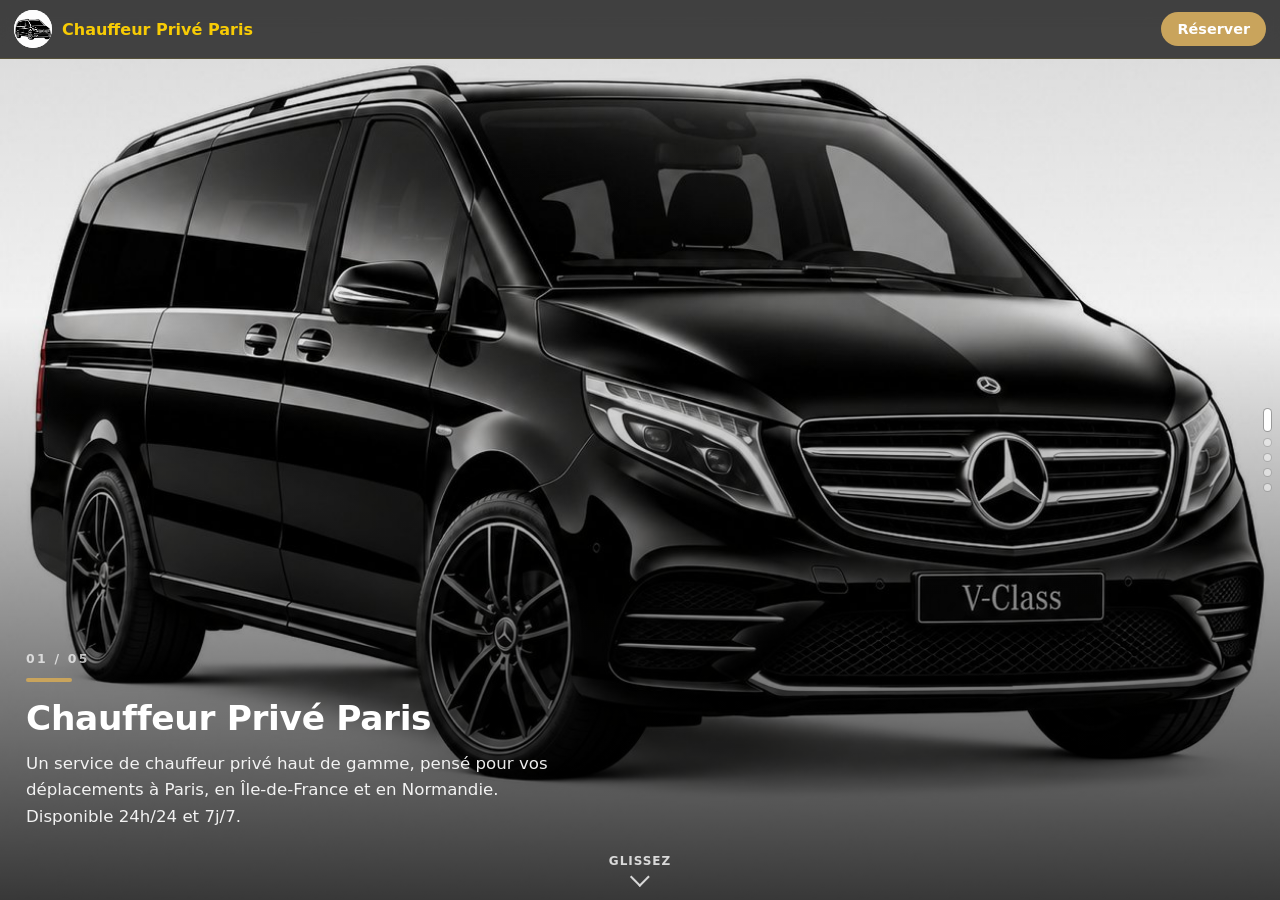
==== accueil.html @ 9da6619d "Référencement : pages HTML fixes pré-rendues (index, accueil), fiche LocalBusiness, Open Graph, site" ====
<!DOCTYPE html>
<html lang="fr">
<head>
<meta charset="utf-8">
<meta name="viewport" content="width=device-width, initial-scale=1, viewport-fit=cover">
<title>Aéroports et Disneyland – Chauffeur Privé Paris</title>
<meta name="description" content="Un service de chauffeur privé haut de gamme, pensé pour vos déplacements à Paris, en Île-de-France et en Normandie. Disponible 24h/24 et 7j/7.">
<link rel="canonical" href="https://rkroman-86.github.io/qr-ab/accueil.html">
<meta name="robots" content="index, follow">
<meta property="og:type" content="website">
<meta property="og:locale" content="fr_FR">
<meta property="og:site_name" content="Chauffeur Privé Paris">
<meta property="og:title" content="Aéroports et Disneyland – Chauffeur Privé Paris">
<meta property="og:description" content="Un service de chauffeur privé haut de gamme, pensé pour vos déplacements à Paris, en Île-de-France et en Normandie. Disponible 24h/24 et 7j/7.">
<meta property="og:url" content="https://rkroman-86.github.io/qr-ab/accueil.html">
<meta property="og:image" content="https://rkroman-86.github.io/qr-ab/images/fond-1792856144974.jpg">
<meta name="twitter:card" content="summary_large_image">
<meta name="theme-color" content="#111111">
<link rel="icon" href="images/logo-1792856123826.png">
<script type="application/ld+json">
{
  "@context": "https://schema.org",
  "@type": "LocalBusiness",
  "name": "Chauffeur Privé Paris",
  "description": "Paris - Aéroports - Disneyland - Normandie",
  "url": "https://rkroman-86.github.io/qr-ab/",
  "image": "https://rkroman-86.github.io/qr-ab/images/fond-1792856144974.jpg",
  "logo": "https://rkroman-86.github.io/qr-ab/images/logo-1792856123826.png",
  "telephone": "+33650391024",
  "email": "rkroman86@gmail.com",
  "areaServed": [
    {
      "@type": "Place",
      "name": "Paris"
    },
    {
      "@type": "Place",
      "name": "Ile de France"
    },
    {
      "@type": "Place",
      "name": "Normandie"
    }
  ]
}
</script>
<style>html,body{margin:0;height:100%}
#page{min-height:100vh;min-height:100dvh;display:flex}
#page>.qp{min-height:100vh;min-height:100dvh}
#page>.qh{height:100vh;height:100dvh}
body.mode-home{overflow:hidden}</style>
<style id="qp-css">
.qp{--fond:#f5f1ea;--fond2:#e9e0d2;--texte:#2b2620;--accent:#2b2620;--police:system-ui;--rayon:14px;
  min-height:100%;width:100%;display:flex;align-items:center;justify-content:center;
  padding:40px 18px;box-sizing:border-box;font-family:var(--police);color:var(--texte);
  background:linear-gradient(165deg,var(--fond),var(--fond2));background-size:cover;background-position:center;position:relative}
.qp *{box-sizing:border-box}
.qp-voile{position:absolute;inset:0;pointer-events:none}
.qp-contenu{position:relative;width:100%;max-width:420px;text-align:center}
.qp-carte .qp-contenu{background:color-mix(in srgb,var(--fond) 88%,transparent);padding:32px 22px 24px;border-radius:24px;
  box-shadow:0 10px 40px rgba(0,0,0,.18);backdrop-filter:blur(8px);-webkit-backdrop-filter:blur(8px)}
.qp-logo{display:block;margin:0 auto 18px;max-width:140px;max-height:140px;object-fit:contain}
.qp-logo-rond{width:110px;height:110px;max-width:none;border-radius:50%;object-fit:cover;box-shadow:0 4px 18px rgba(0,0,0,.15)}
.qp-titre{font-size:1.75rem;line-height:1.2;margin:0 0 8px;font-weight:700;letter-spacing:-.01em}
.qp-sous{margin:0 0 30px;opacity:.78;font-size:1.02rem;line-height:1.45}
.qp-btns{display:flex;flex-direction:column;gap:14px}
.qp-btn{display:flex;align-items:center;justify-content:center;gap:10px;width:100%;min-height:58px;padding:16px 20px;
  border-radius:var(--rayon);text-decoration:none;font-size:1.06rem;font-weight:600;font-family:inherit;
  transition:transform .12s ease, box-shadow .12s ease;-webkit-tap-highlight-color:transparent;border:2px solid transparent}
.qp-btn:active{transform:scale(.97)}
.qp-ombre .qp-btn{box-shadow:0 6px 16px rgba(0,0,0,.14)}
.qp-ico{font-size:1.2em;line-height:1}
.qp-rs{display:grid;grid-template-columns:repeat(3,1fr);gap:16px 10px;justify-items:center;padding:8px 0}
.qp-rs-item{display:flex;flex-direction:column;align-items:center;gap:6px;text-decoration:none;color:inherit;
  font-size:.78rem;font-weight:600;-webkit-tap-highlight-color:transparent;transition:transform .12s}
.qp-rs-item:active{transform:scale(.92)}
.qp-rs-rond{width:62px;height:62px;border-radius:50%;display:flex;align-items:center;justify-content:center}
.qp-ombre .qp-rs-rond{box-shadow:0 6px 16px rgba(0,0,0,.18)}
.qp-rs-ico{width:28px;height:28px;-webkit-mask:var(--ico) center/contain no-repeat;mask:var(--ico) center/contain no-repeat}
.qp-rs-item.vide{opacity:.4}
.qp-entete-txt{min-width:0}
/* --- Dispositions --- */
.qp-dispo-haut,.qp-dispo-bas,.qp-dispo-gauche,.qp-dispo-droite{align-items:stretch}
.qp-dispo-haut .qp-contenu,.qp-dispo-bas .qp-contenu{display:flex;flex-direction:column}
.qp-dispo-haut .qp-btns{order:-1;margin-bottom:24px}
.qp-dispo-haut .qp-entete{margin:auto 0}
.qp-dispo-bas .qp-entete{margin:auto 0 30px}
.qp-dispo-hautbas{align-items:stretch}
.qp-dispo-hautbas .qp-contenu{display:flex;flex-direction:column}
.qp-dispo-hautbas .qp-zone-a{order:-1}
.qp-dispo-hautbas .qp-entete{margin:auto 0}
.qp-dispo-hautbas .qp-rs{display:flex;flex-wrap:wrap;justify-content:center;gap:14px 22px}
.qp-dispo-hautbas .qp-zone-b{margin-top:24px}
.qp-dispo-cotes{align-items:stretch}
.qp-dispo-cotes .qp-contenu{display:grid;grid-template-columns:66px 1fr 66px;grid-template-areas:"a entete b" "a pied b";
  grid-template-rows:1fr auto;column-gap:10px;max-width:560px}
.qp-dispo-cotes .qp-zone-a{grid-area:a;align-self:center}
.qp-dispo-cotes .qp-zone-b{grid-area:b;align-self:center}
.qp-dispo-cotes .qp-entete{grid-area:entete;align-self:center}
.qp-lien-home{position:absolute;top:calc(14px + env(safe-area-inset-top));left:50%;transform:translateX(-50%);z-index:4;
  padding:9px 18px;border-radius:999px;background:rgba(0,0,0,.38);color:#fff;font-weight:600;font-size:.88rem;text-decoration:none;
  white-space:nowrap;backdrop-filter:blur(10px);-webkit-backdrop-filter:blur(10px);box-shadow:0 4px 14px rgba(0,0,0,.18)}
.qp-avec-home{padding-top:76px}
/* ---------- Page Home : pancartes plein écran ---------- */
.qh{position:relative;width:100%;height:100%;overflow:hidden;font-family:var(--police);color:var(--texte);background:var(--fond)}
.qh *{box-sizing:border-box}
.qh-barre{position:absolute;top:0;left:0;right:0;z-index:5;display:flex;align-items:center;gap:10px;
  padding:10px 14px;padding-top:calc(10px + env(safe-area-inset-top));
  background:color-mix(in srgb,var(--fond) 76%,transparent);backdrop-filter:blur(14px);-webkit-backdrop-filter:blur(14px);
  border-bottom:1px solid color-mix(in srgb,var(--texte) 12%,transparent)}
.qh-logo{width:38px;height:38px;object-fit:contain;flex-shrink:0}
.qh-logo.rond{border-radius:50%;object-fit:cover;background:#fff}
.qh-nom{flex:1;min-width:0;font-weight:700;font-size:1rem;white-space:nowrap;overflow:hidden;text-overflow:ellipsis}
.qh-contact{flex-shrink:0;padding:9px 16px;border-radius:999px;font-weight:700;font-size:.9rem;text-decoration:none}
.qh-defile{height:100%;overflow-y:auto;scroll-snap-type:y mandatory;overscroll-behavior-y:contain;scrollbar-width:none;outline:none}
.qh-defile::-webkit-scrollbar{display:none}
.qh-panneau{position:relative;height:100%;min-height:100%;scroll-snap-align:start;scroll-snap-stop:always;overflow:hidden;
  display:flex;flex-direction:column;justify-content:flex-end;padding:88px 30px 70px 26px}
.qh-p-photo{color:#fff;background:#111 center/cover no-repeat}
.qh-p-photo::before{content:"";position:absolute;inset:0;background:linear-gradient(180deg,rgba(0,0,0,.15) 0%,rgba(0,0,0,.05) 35%,rgba(0,0,0,.78) 100%)}
.qh-p-texte{justify-content:center;background:linear-gradient(165deg,var(--fond),var(--fond2))}
.qh-p-image{padding:0;justify-content:flex-start;background:var(--fond)}
.qh-p-image .qh-img{height:46%;flex-shrink:0;background:#111 center/cover no-repeat;margin-top:58px}
.qh-p-image .qh-corps{padding:28px 30px 60px 26px;flex:1;display:flex;flex-direction:column;justify-content:center}
.qh-corps{position:relative;z-index:1;max-width:620px}
.qh-num{font-size:.78rem;letter-spacing:.18em;font-weight:700;opacity:.7;margin-bottom:12px}
.qh-trait{width:46px;height:4px;border-radius:2px;background:var(--accent);margin-bottom:18px}
.qh-titre{font-size:2.15rem;line-height:1.08;margin:0 0 14px;font-weight:800;letter-spacing:-.01em}
.qh-p-texte .qh-titre{font-size:2.5rem}
.qh-texte{font-size:1.04rem;line-height:1.58;margin:0;opacity:.92;white-space:pre-line}
.qh-points{position:absolute;right:9px;top:50%;transform:translateY(-50%);z-index:5;display:flex;flex-direction:column;align-items:center;gap:8px}
.qh-point{width:7px;height:7px;border-radius:4px;border:0;padding:0;cursor:pointer;background:#fff;opacity:.5;
  box-shadow:0 0 0 1px rgba(0,0,0,.25);transition:height .25s,opacity .25s}
.qh-point.actif{height:22px;opacity:1}
.qh-indice{position:absolute;left:50%;bottom:calc(16px + env(safe-area-inset-bottom));transform:translateX(-50%);z-index:2;
  display:flex;flex-direction:column;align-items:center;font-size:.75rem;font-weight:600;letter-spacing:.08em;opacity:.8;animation:qh-rebond 1.8s ease-in-out infinite}
.qh-indice::after{content:"";width:12px;height:12px;border-right:2px solid currentColor;border-bottom:2px solid currentColor;transform:rotate(45deg);margin-top:2px}
@keyframes qh-rebond{0%,100%{transform:translate(-50%,0)}50%{transform:translate(-50%,6px)}}
@media (prefers-reduced-motion:reduce){.qh-indice{animation:none}}
.qp-dispo-cotes .qp-pied{grid-area:pied}
.qp-dispo-cotes .qp-rs{grid-template-columns:1fr;gap:14px}
.qp-dispo-cotes .qp-rs-rond{width:54px;height:54px}
.qp-dispo-cotes .qp-titre{font-size:1.35rem}
.qp-dispo-cotes .qp-logo-rond{width:90px;height:90px}
.qp-dispo-bas .qp-pied{margin-top:18px}
.qp-dispo-gauche .qp-contenu,.qp-dispo-droite .qp-contenu{display:grid;grid-template-columns:78px 1fr;
  grid-template-areas:"zone entete" "zone pied";grid-template-rows:1fr auto;column-gap:14px;max-width:560px}
.qp-dispo-droite .qp-contenu{grid-template-columns:1fr 78px;grid-template-areas:"entete zone" "pied zone"}
.qp-dispo-gauche .qp-btns,.qp-dispo-droite .qp-btns{grid-area:zone;align-self:center}
.qp-dispo-gauche .qp-entete,.qp-dispo-droite .qp-entete{grid-area:entete;align-self:center}
.qp-dispo-gauche .qp-pied,.qp-dispo-droite .qp-pied{grid-area:pied}
.qp-dispo-gauche .qp-rs,.qp-dispo-droite .qp-rs{grid-template-columns:1fr;gap:14px}
.qp-dispo-gauche .qp-rs-rond,.qp-dispo-droite .qp-rs-rond{width:56px;height:56px}
.qp-dispo-gauche .qp-titre,.qp-dispo-droite .qp-titre{font-size:1.5rem}
.qp-dispo-carte .qp-contenu{text-align:left}
.qp-dispo-carte .qp-entete{display:flex;align-items:center;gap:16px;margin-bottom:26px}
.qp-dispo-carte .qp-logo{margin:0;max-width:86px;max-height:86px;flex-shrink:0}
.qp-dispo-carte .qp-logo-rond{width:86px;height:86px}
.qp-dispo-carte .qp-titre{font-size:1.4rem;margin-bottom:4px}
.qp-dispo-carte .qp-sous{margin:0;font-size:.95rem}
.qp-dispo-carte .qp-rs{grid-template-columns:repeat(4,1fr)}
.qp-dispo-carte .qp-rs-rond{width:56px;height:56px}
.qp-dispo-affiche{align-items:flex-end}
.qp-dispo-affiche .qp-contenu{text-align:left;padding-bottom:12px}
.qp-dispo-affiche .qp-logo{margin:0 0 16px;max-width:90px;max-height:90px}
.qp-dispo-affiche .qp-logo-rond{width:80px;height:80px}
.qp-dispo-affiche .qp-titre{font-size:2.4rem;line-height:1.05;margin-bottom:10px}
.qp-dispo-affiche .qp-rs{grid-template-columns:repeat(4,56px);justify-content:start;gap:14px}
.qp-dispo-affiche .qp-rs-rond{width:56px;height:56px}
.qp-pied{margin-top:28px;font-size:.85rem;opacity:.65;line-height:1.5;white-space:pre-line}
.qp-vide{opacity:.55;font-size:.95rem;padding:20px 0}
</style>
</head>
<body class="mode-home" style="background:#111111">
<div id="page"><div class="qh" style="--fond: #111111; --fond2: #111111; --texte: #f7cb05; --accent: #c9a45c; --police: system-ui, -apple-system, &quot;Segoe UI&quot;, Roboto, Helvetica, Arial, sans-serif;"><div class="qh-defile" tabindex="0"><section class="qh-panneau qh-p-photo" style="background-image: url(&quot;images/fond-1792856144974.jpg&quot;);"><div class="qh-corps"><div class="qh-num">01 / 05</div><div class="qh-trait"></div><h2 class="qh-titre">Chauffeur Privé Paris</h2><p class="qh-texte">Un service de chauffeur privé haut de gamme, pensé pour vos déplacements à Paris, en Île-de-France et en Normandie.
Disponible 24h/24 et 7j/7.</p></div><div class="qh-indice">GLISSEZ</div></section><section class="qh-panneau qh-p-texte"><div class="qh-corps"><div class="qh-num">02 / 05</div><div class="qh-trait"></div><h2 class="qh-titre">Aéroports et Disneyland</h2><p class="qh-texte">Départs, arrivées, correspondances : nous vous conduisons vers les aéroports et Disneyland en toute sérénité. Ponctualité et sérénité guident chaque trajet.</p></div></section><section class="qh-panneau qh-p-texte"><div class="qh-corps"><div class="qh-num">03 / 05</div><div class="qh-trait"></div><h2 class="qh-titre">Mercedes V-Class de luxe</h2><p class="qh-texte">Voyagez à bord d’une Mercedes V-Class, spacieuse et confortable. Le véhicule accueille jusqu’à 7 passagers, idéal pour les familles et les groupes.</p></div></section><section class="qh-panneau qh-p-texte"><div class="qh-corps"><div class="qh-num">04 / 05</div><div class="qh-trait"></div><h2 class="qh-titre">Événements et longs trajets</h2><p class="qh-texte">Mariage, soirée, déplacement professionnel : nous assurons l’événementiel avec élégance. Nous réalisons aussi des trajets longue distance et d’accompagnement, jusqu’en Normandie.</p></div></section><section class="qh-panneau qh-p-texte"><div class="qh-corps"><div class="qh-num">05 / 05</div><div class="qh-trait"></div><h2 class="qh-titre">Réservez votre chauffeur</h2><p class="qh-texte">Écrivez-nous sur WhatsApp, par SMS ou par e-mail pour organiser votre trajet. Indiquez-nous votre destination et le nombre de passagers.</p></div></section></div><div class="qh-barre"><img class="qh-logo rond" src="images/logo-1792856123826.png" alt=""><div class="qh-nom">Chauffeur Privé Paris</div><a class="qh-contact" href="./#contact" style="background: rgb(201, 164, 92); color: rgb(255, 255, 255);">Réserver</a></div><div class="qh-points"><button type="button" class="qh-point actif" aria-label="Article 1"></button><button type="button" class="qh-point" aria-label="Article 2"></button><button type="button" class="qh-point" aria-label="Article 3"></button><button type="button" class="qh-point" aria-label="Article 4"></button><button type="button" class="qh-point" aria-label="Article 5"></button></div></div></div>
<script src="commun.js"></script>
<script>window.QP_VUE="home";
(function(){
  var vueFixe = window.QP_VUE || '';
  var cfg = null;
  function afficher() {
    var racine = document.getElementById('page');
    var ancre = location.hash;
    var c = normaliser(fusion(CONFIG_DEFAUT, cfg));
    var avecHome = homeVisible(c);
    if (vueFixe === 'home' && !avecHome) { location.replace('./'); return; }
    var montrerHome = avecHome && (vueFixe === 'home' || ancre === '#accueil' || (ancre !== '#contact' && c.home.arrivee === 'home'));
    document.body.classList.toggle('mode-home', montrerHome);
    if (montrerHome) rendreHome(cfg, racine, { hrefContact: vueFixe === 'home' ? './#contact' : '#contact' });
    else rendrePage(cfg, racine, { lienHome: avecHome, hrefHome: c.home.arrivee === 'home' ? '#accueil' : 'accueil.html' });
    document.body.style.background = c.design.fond;
  }
  fetch('config.json?t=' + Date.now(), { cache: 'no-store' })
    .then(function (r) { return r.json(); })
    .then(function (c) { cfg = c; afficher(); window.addEventListener('hashchange', afficher); })
    .catch(function () {});
})();</script>
</body>
</html>
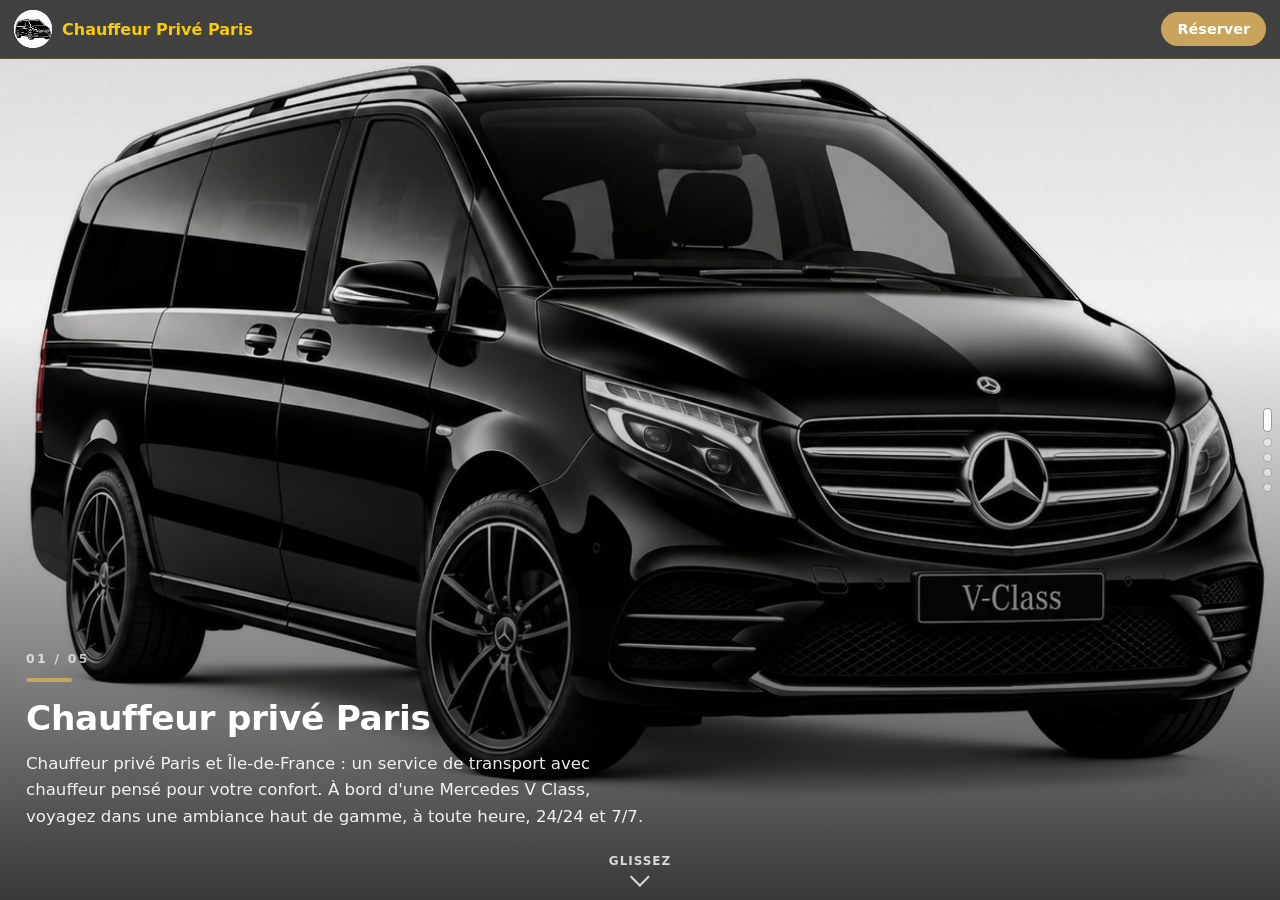
==== commit 32f9de3b: "Référencement : accueil.html" ====
--- a/accueil.html
+++ b/accueil.html
@@ -3,17 +3,17 @@
 <head>
 <meta charset="utf-8">
 <meta name="viewport" content="width=device-width, initial-scale=1, viewport-fit=cover">
-<title>Aéroports et Disneyland – Chauffeur Privé Paris</title>
-<meta name="description" content="Un service de chauffeur privé haut de gamme, pensé pour vos déplacements à Paris, en Île-de-France et en Normandie. Disponible 24h/24 et 7j/7.">
-<link rel="canonical" href="https://rkroman-86.github.io/qr-ab/accueil.html">
+<title>Transfert aéroport Paris – Chauffeur Privé Paris</title>
+<meta name="description" content="Chauffeur privé Paris et Île-de-France : un service de transport avec chauffeur pensé pour votre confort. À bord d'une Mercedes V Class, voyagez dans une…">
+<link rel="canonical" href="https://rkroman-86.github.io/qr-ab/admin/accueil.html">
 <meta name="robots" content="index, follow">
 <meta property="og:type" content="website">
 <meta property="og:locale" content="fr_FR">
 <meta property="og:site_name" content="Chauffeur Privé Paris">
-<meta property="og:title" content="Aéroports et Disneyland – Chauffeur Privé Paris">
-<meta property="og:description" content="Un service de chauffeur privé haut de gamme, pensé pour vos déplacements à Paris, en Île-de-France et en Normandie. Disponible 24h/24 et 7j/7.">
-<meta property="og:url" content="https://rkroman-86.github.io/qr-ab/accueil.html">
-<meta property="og:image" content="https://rkroman-86.github.io/qr-ab/images/fond-1792856144974.jpg">
+<meta property="og:title" content="Transfert aéroport Paris – Chauffeur Privé Paris">
+<meta property="og:description" content="Chauffeur privé Paris et Île-de-France : un service de transport avec chauffeur pensé pour votre confort. À bord d'une Mercedes V Class, voyagez dans une…">
+<meta property="og:url" content="https://rkroman-86.github.io/qr-ab/admin/accueil.html">
+<meta property="og:image" content="https://rkroman-86.github.io/qr-ab/admin/images/fond-1792856144974.jpg">
 <meta name="twitter:card" content="summary_large_image">
 <meta name="theme-color" content="#111111">
 <link rel="icon" href="images/logo-1792856123826.png">
@@ -22,10 +22,10 @@
   "@context": "https://schema.org",
   "@type": "LocalBusiness",
   "name": "Chauffeur Privé Paris",
-  "description": "Paris - Aéroports - Disneyland - Normandie",
-  "url": "https://rkroman-86.github.io/qr-ab/",
-  "image": "https://rkroman-86.github.io/qr-ab/images/fond-1792856144974.jpg",
-  "logo": "https://rkroman-86.github.io/qr-ab/images/logo-1792856123826.png",
+  "description": "Chauffeur privé Paris en Mercedes V Class : transfert aéroport, Disneyland, Normandie. Disponible 24/24, 7/7. Contactez-nous par WhatsApp, SMS ou e-mail.",
+  "url": "https://rkroman-86.github.io/qr-ab/admin/",
+  "image": "https://rkroman-86.github.io/qr-ab/admin/images/fond-1792856144974.jpg",
+  "logo": "https://rkroman-86.github.io/qr-ab/admin/images/logo-1792856123826.png",
   "telephone": "+33650391024",
   "email": "rkroman86@gmail.com",
   "areaServed": [
@@ -172,8 +172,7 @@
 </style>
 </head>
 <body class="mode-home" style="background:#111111">
-<div id="page"><div class="qh" style="--fond: #111111; --fond2: #111111; --texte: #f7cb05; --accent: #c9a45c; --police: system-ui, -apple-system, &quot;Segoe UI&quot;, Roboto, Helvetica, Arial, sans-serif;"><div class="qh-defile" tabindex="0"><section class="qh-panneau qh-p-photo" style="background-image: url(&quot;images/fond-1792856144974.jpg&quot;);"><div class="qh-corps"><div class="qh-num">01 / 05</div><div class="qh-trait"></div><h2 class="qh-titre">Chauffeur Privé Paris</h2><p class="qh-texte">Un service de chauffeur privé haut de gamme, pensé pour vos déplacements à Paris, en Île-de-France et en Normandie.
-Disponible 24h/24 et 7j/7.</p></div><div class="qh-indice">GLISSEZ</div></section><section class="qh-panneau qh-p-texte"><div class="qh-corps"><div class="qh-num">02 / 05</div><div class="qh-trait"></div><h2 class="qh-titre">Aéroports et Disneyland</h2><p class="qh-texte">Départs, arrivées, correspondances : nous vous conduisons vers les aéroports et Disneyland en toute sérénité. Ponctualité et sérénité guident chaque trajet.</p></div></section><section class="qh-panneau qh-p-texte"><div class="qh-corps"><div class="qh-num">03 / 05</div><div class="qh-trait"></div><h2 class="qh-titre">Mercedes V-Class de luxe</h2><p class="qh-texte">Voyagez à bord d’une Mercedes V-Class, spacieuse et confortable. Le véhicule accueille jusqu’à 7 passagers, idéal pour les familles et les groupes.</p></div></section><section class="qh-panneau qh-p-texte"><div class="qh-corps"><div class="qh-num">04 / 05</div><div class="qh-trait"></div><h2 class="qh-titre">Événements et longs trajets</h2><p class="qh-texte">Mariage, soirée, déplacement professionnel : nous assurons l’événementiel avec élégance. Nous réalisons aussi des trajets longue distance et d’accompagnement, jusqu’en Normandie.</p></div></section><section class="qh-panneau qh-p-texte"><div class="qh-corps"><div class="qh-num">05 / 05</div><div class="qh-trait"></div><h2 class="qh-titre">Réservez votre chauffeur</h2><p class="qh-texte">Écrivez-nous sur WhatsApp, par SMS ou par e-mail pour organiser votre trajet. Indiquez-nous votre destination et le nombre de passagers.</p></div></section></div><div class="qh-barre"><img class="qh-logo rond" src="images/logo-1792856123826.png" alt=""><div class="qh-nom">Chauffeur Privé Paris</div><a class="qh-contact" href="./#contact" style="background: rgb(201, 164, 92); color: rgb(255, 255, 255);">Réserver</a></div><div class="qh-points"><button type="button" class="qh-point actif" aria-label="Article 1"></button><button type="button" class="qh-point" aria-label="Article 2"></button><button type="button" class="qh-point" aria-label="Article 3"></button><button type="button" class="qh-point" aria-label="Article 4"></button><button type="button" class="qh-point" aria-label="Article 5"></button></div></div></div>
+<div id="page"><div class="qh" style="--fond: #111111; --fond2: #111111; --texte: #f7cb05; --accent: #c9a45c; --police: system-ui, -apple-system, &quot;Segoe UI&quot;, Roboto, Helvetica, Arial, sans-serif;"><div class="qh-defile" tabindex="0"><section class="qh-panneau qh-p-photo" style="background-image: url(&quot;images/fond-1792856144974.jpg&quot;);"><div class="qh-corps"><div class="qh-num">01 / 05</div><div class="qh-trait"></div><h2 class="qh-titre">Chauffeur privé Paris</h2><p class="qh-texte">Chauffeur privé Paris et Île-de-France : un service de transport avec chauffeur pensé pour votre confort. À bord d'une Mercedes V Class, voyagez dans une ambiance haut de gamme, à toute heure, 24/24 et 7/7.</p></div><div class="qh-indice">GLISSEZ</div></section><section class="qh-panneau qh-p-texte"><div class="qh-corps"><div class="qh-num">02 / 05</div><div class="qh-trait"></div><h2 class="qh-titre">Transfert aéroport Paris</h2><p class="qh-texte">Pour votre transfert aéroport Paris, votre chauffeur vous accompagne au départ comme à l'arrivée. Un trajet serein et ponctuel, de jour comme de nuit, avec un véhicule tout confort.</p></div></section><section class="qh-panneau qh-p-texte"><div class="qh-corps"><div class="qh-num">03 / 05</div><div class="qh-trait"></div><h2 class="qh-titre">Chauffeur Disneyland Paris</h2><p class="qh-texte">Une journée en famille ou entre amis ? Votre chauffeur Disneyland Paris vous conduit jusqu'au parc et vous ramène à bon port. Le véhicule peut accueillir jusqu'à 7 passagers.</p></div></section><section class="qh-panneau qh-p-texte"><div class="qh-corps"><div class="qh-num">04 / 05</div><div class="qh-trait"></div><h2 class="qh-titre">Chauffeur longue distance Normandie</h2><p class="qh-texte">Pour un trajet longue distance Normandie, un déplacement d'accompagnement ou un événement, voyagez l'esprit libre. Installez-vous dans un véhicule de luxe et profitez de la route en toute tranquillité.</p></div></section><section class="qh-panneau qh-p-texte"><div class="qh-corps"><div class="qh-num">05 / 05</div><div class="qh-trait"></div><h2 class="qh-titre">Contactez votre chauffeur</h2><p class="qh-texte">Pour réserver votre chauffeur privé Paris, écrivez-nous par WhatsApp, SMS ou e-mail. Précisez votre trajet et le nombre de passagers : nous revenons vers vous rapidement, 24/24 et 7/7.</p></div></section></div><div class="qh-barre"><img class="qh-logo rond" src="images/logo-1792856123826.png" alt=""><div class="qh-nom">Chauffeur Privé Paris</div><a class="qh-contact" href="./#contact" style="background: rgb(201, 164, 92); color: rgb(255, 255, 255);">Réserver</a></div><div class="qh-points"><button type="button" class="qh-point actif" aria-label="Article 1"></button><button type="button" class="qh-point" aria-label="Article 2"></button><button type="button" class="qh-point" aria-label="Article 3"></button><button type="button" class="qh-point" aria-label="Article 4"></button><button type="button" class="qh-point" aria-label="Article 5"></button></div></div></div>
 <script src="commun.js"></script>
 <script>window.QP_VUE="home";
 (function(){
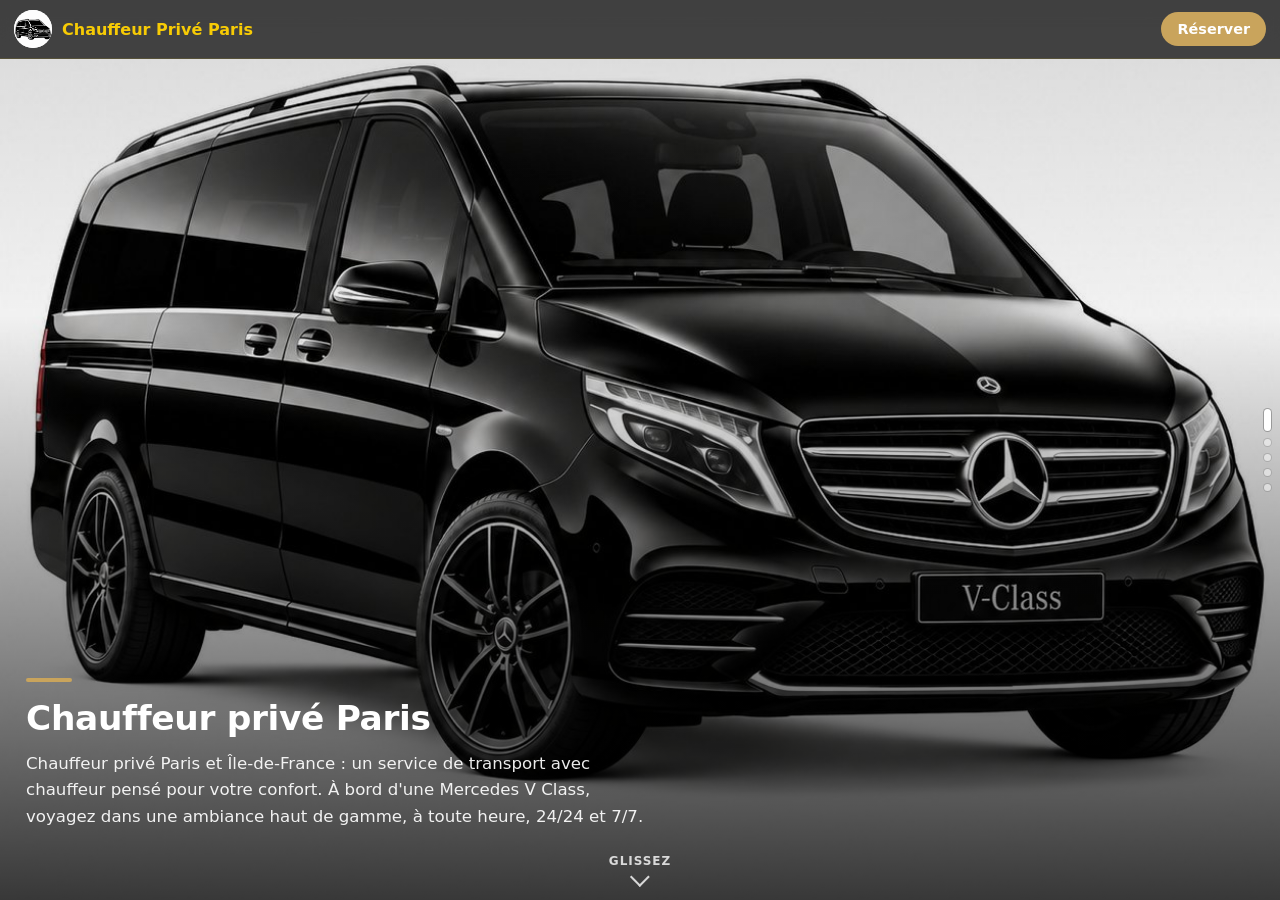
==== commit 9b8458c3: "Home : suppression du compteur de pancartes Co-Authored-By: Claude Opus 5.5 <noreply@anthropic.com> " ====
--- a/accueil.html
+++ b/accueil.html
@@ -5,15 +5,15 @@
 <meta name="viewport" content="width=device-width, initial-scale=1, viewport-fit=cover">
 <title>Transfert aéroport Paris – Chauffeur Privé Paris</title>
 <meta name="description" content="Chauffeur privé Paris et Île-de-France : un service de transport avec chauffeur pensé pour votre confort. À bord d'une Mercedes V Class, voyagez dans une…">
-<link rel="canonical" href="https://rkroman-86.github.io/qr-ab/admin/accueil.html">
+<link rel="canonical" href="https://rkroman-86.github.io/qr-ab/accueil.html">
 <meta name="robots" content="index, follow">
 <meta property="og:type" content="website">
 <meta property="og:locale" content="fr_FR">
 <meta property="og:site_name" content="Chauffeur Privé Paris">
 <meta property="og:title" content="Transfert aéroport Paris – Chauffeur Privé Paris">
 <meta property="og:description" content="Chauffeur privé Paris et Île-de-France : un service de transport avec chauffeur pensé pour votre confort. À bord d'une Mercedes V Class, voyagez dans une…">
-<meta property="og:url" content="https://rkroman-86.github.io/qr-ab/admin/accueil.html">
-<meta property="og:image" content="https://rkroman-86.github.io/qr-ab/admin/images/fond-1792856144974.jpg">
+<meta property="og:url" content="https://rkroman-86.github.io/qr-ab/accueil.html">
+<meta property="og:image" content="https://rkroman-86.github.io/qr-ab/images/fond-1792856144974.jpg">
 <meta name="twitter:card" content="summary_large_image">
 <meta name="theme-color" content="#111111">
 <link rel="icon" href="images/logo-1792856123826.png">
@@ -23,9 +23,9 @@
   "@type": "LocalBusiness",
   "name": "Chauffeur Privé Paris",
   "description": "Chauffeur privé Paris en Mercedes V Class : transfert aéroport, Disneyland, Normandie. Disponible 24/24, 7/7. Contactez-nous par WhatsApp, SMS ou e-mail.",
-  "url": "https://rkroman-86.github.io/qr-ab/admin/",
-  "image": "https://rkroman-86.github.io/qr-ab/admin/images/fond-1792856144974.jpg",
-  "logo": "https://rkroman-86.github.io/qr-ab/admin/images/logo-1792856123826.png",
+  "url": "https://rkroman-86.github.io/qr-ab/",
+  "image": "https://rkroman-86.github.io/qr-ab/images/fond-1792856144974.jpg",
+  "logo": "https://rkroman-86.github.io/qr-ab/images/logo-1792856123826.png",
   "telephone": "+33650391024",
   "email": "rkroman86@gmail.com",
   "areaServed": [
@@ -172,7 +172,7 @@
 </style>
 </head>
 <body class="mode-home" style="background:#111111">
-<div id="page"><div class="qh" style="--fond: #111111; --fond2: #111111; --texte: #f7cb05; --accent: #c9a45c; --police: system-ui, -apple-system, &quot;Segoe UI&quot;, Roboto, Helvetica, Arial, sans-serif;"><div class="qh-defile" tabindex="0"><section class="qh-panneau qh-p-photo" style="background-image: url(&quot;images/fond-1792856144974.jpg&quot;);"><div class="qh-corps"><div class="qh-num">01 / 05</div><div class="qh-trait"></div><h2 class="qh-titre">Chauffeur privé Paris</h2><p class="qh-texte">Chauffeur privé Paris et Île-de-France : un service de transport avec chauffeur pensé pour votre confort. À bord d'une Mercedes V Class, voyagez dans une ambiance haut de gamme, à toute heure, 24/24 et 7/7.</p></div><div class="qh-indice">GLISSEZ</div></section><section class="qh-panneau qh-p-texte"><div class="qh-corps"><div class="qh-num">02 / 05</div><div class="qh-trait"></div><h2 class="qh-titre">Transfert aéroport Paris</h2><p class="qh-texte">Pour votre transfert aéroport Paris, votre chauffeur vous accompagne au départ comme à l'arrivée. Un trajet serein et ponctuel, de jour comme de nuit, avec un véhicule tout confort.</p></div></section><section class="qh-panneau qh-p-texte"><div class="qh-corps"><div class="qh-num">03 / 05</div><div class="qh-trait"></div><h2 class="qh-titre">Chauffeur Disneyland Paris</h2><p class="qh-texte">Une journée en famille ou entre amis ? Votre chauffeur Disneyland Paris vous conduit jusqu'au parc et vous ramène à bon port. Le véhicule peut accueillir jusqu'à 7 passagers.</p></div></section><section class="qh-panneau qh-p-texte"><div class="qh-corps"><div class="qh-num">04 / 05</div><div class="qh-trait"></div><h2 class="qh-titre">Chauffeur longue distance Normandie</h2><p class="qh-texte">Pour un trajet longue distance Normandie, un déplacement d'accompagnement ou un événement, voyagez l'esprit libre. Installez-vous dans un véhicule de luxe et profitez de la route en toute tranquillité.</p></div></section><section class="qh-panneau qh-p-texte"><div class="qh-corps"><div class="qh-num">05 / 05</div><div class="qh-trait"></div><h2 class="qh-titre">Contactez votre chauffeur</h2><p class="qh-texte">Pour réserver votre chauffeur privé Paris, écrivez-nous par WhatsApp, SMS ou e-mail. Précisez votre trajet et le nombre de passagers : nous revenons vers vous rapidement, 24/24 et 7/7.</p></div></section></div><div class="qh-barre"><img class="qh-logo rond" src="images/logo-1792856123826.png" alt=""><div class="qh-nom">Chauffeur Privé Paris</div><a class="qh-contact" href="./#contact" style="background: rgb(201, 164, 92); color: rgb(255, 255, 255);">Réserver</a></div><div class="qh-points"><button type="button" class="qh-point actif" aria-label="Article 1"></button><button type="button" class="qh-point" aria-label="Article 2"></button><button type="button" class="qh-point" aria-label="Article 3"></button><button type="button" class="qh-point" aria-label="Article 4"></button><button type="button" class="qh-point" aria-label="Article 5"></button></div></div></div>
+<div id="page"><div class="qh" style="--fond: #111111; --fond2: #111111; --texte: #f7cb05; --accent: #c9a45c; --police: system-ui, -apple-system, &quot;Segoe UI&quot;, Roboto, Helvetica, Arial, sans-serif;"><div class="qh-defile" tabindex="0"><section class="qh-panneau qh-p-photo" style="background-image: url(&quot;images/fond-1792856144974.jpg&quot;);"><div class="qh-corps"><div class="qh-trait"></div><h2 class="qh-titre">Chauffeur privé Paris</h2><p class="qh-texte">Chauffeur privé Paris et Île-de-France : un service de transport avec chauffeur pensé pour votre confort. À bord d'une Mercedes V Class, voyagez dans une ambiance haut de gamme, à toute heure, 24/24 et 7/7.</p></div><div class="qh-indice">GLISSEZ</div></section><section class="qh-panneau qh-p-texte"><div class="qh-corps"><div class="qh-trait"></div><h2 class="qh-titre">Transfert aéroport Paris</h2><p class="qh-texte">Pour votre transfert aéroport Paris, votre chauffeur vous accompagne au départ comme à l'arrivée. Un trajet serein et ponctuel, de jour comme de nuit, avec un véhicule tout confort.</p></div></section><section class="qh-panneau qh-p-texte"><div class="qh-corps"><div class="qh-trait"></div><h2 class="qh-titre">Chauffeur Disneyland Paris</h2><p class="qh-texte">Une journée en famille ou entre amis ? Votre chauffeur Disneyland Paris vous conduit jusqu'au parc et vous ramène à bon port. Le véhicule peut accueillir jusqu'à 7 passagers.</p></div></section><section class="qh-panneau qh-p-texte"><div class="qh-corps"><div class="qh-trait"></div><h2 class="qh-titre">Chauffeur longue distance Normandie</h2><p class="qh-texte">Pour un trajet longue distance Normandie, un déplacement d'accompagnement ou un événement, voyagez l'esprit libre. Installez-vous dans un véhicule de luxe et profitez de la route en toute tranquillité.</p></div></section><section class="qh-panneau qh-p-texte"><div class="qh-corps"><div class="qh-trait"></div><h2 class="qh-titre">Contactez votre chauffeur</h2><p class="qh-texte">Pour réserver votre chauffeur privé Paris, écrivez-nous par WhatsApp, SMS ou e-mail. Précisez votre trajet et le nombre de passagers : nous revenons vers vous rapidement, 24/24 et 7/7.</p></div></section></div><div class="qh-barre"><img class="qh-logo rond" src="images/logo-1792856123826.png" alt=""><div class="qh-nom">Chauffeur Privé Paris</div><a class="qh-contact" href="./#contact" style="background: rgb(201, 164, 92); color: rgb(255, 255, 255);">Réserver</a></div><div class="qh-points"><button type="button" class="qh-point actif" aria-label="Article 1"></button><button type="button" class="qh-point" aria-label="Article 2"></button><button type="button" class="qh-point" aria-label="Article 3"></button><button type="button" class="qh-point" aria-label="Article 4"></button><button type="button" class="qh-point" aria-label="Article 5"></button></div></div></div>
 <script src="commun.js"></script>
 <script>window.QP_VUE="home";
 (function(){
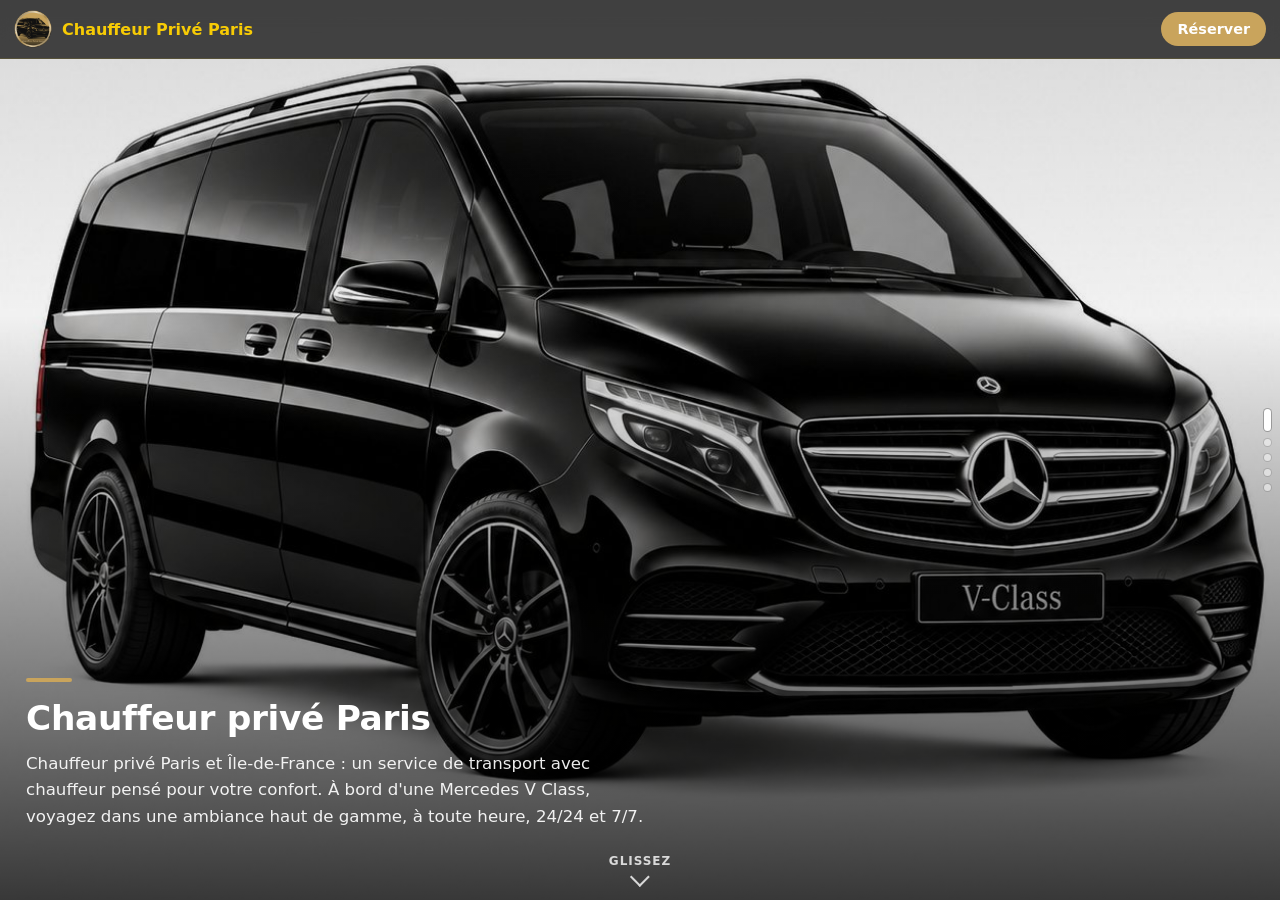
==== commit 0d336780: "Référencement : accueil.html" ====
--- a/accueil.html
+++ b/accueil.html
@@ -5,27 +5,27 @@
 <meta name="viewport" content="width=device-width, initial-scale=1, viewport-fit=cover">
 <title>Transfert aéroport Paris – Chauffeur Privé Paris</title>
 <meta name="description" content="Chauffeur privé Paris et Île-de-France : un service de transport avec chauffeur pensé pour votre confort. À bord d'une Mercedes V Class, voyagez dans une…">
-<link rel="canonical" href="https://rkroman-86.github.io/qr-ab/accueil.html">
+<link rel="canonical" href="https://rkroman-86.github.io/qr-ab/admin/accueil.html">
 <meta name="robots" content="index, follow">
 <meta property="og:type" content="website">
 <meta property="og:locale" content="fr_FR">
 <meta property="og:site_name" content="Chauffeur Privé Paris">
 <meta property="og:title" content="Transfert aéroport Paris – Chauffeur Privé Paris">
 <meta property="og:description" content="Chauffeur privé Paris et Île-de-France : un service de transport avec chauffeur pensé pour votre confort. À bord d'une Mercedes V Class, voyagez dans une…">
-<meta property="og:url" content="https://rkroman-86.github.io/qr-ab/accueil.html">
-<meta property="og:image" content="https://rkroman-86.github.io/qr-ab/images/fond-1792856144974.jpg">
+<meta property="og:url" content="https://rkroman-86.github.io/qr-ab/admin/accueil.html">
+<meta property="og:image" content="https://rkroman-86.github.io/qr-ab/admin/images/fond-1792856144974.jpg">
 <meta name="twitter:card" content="summary_large_image">
 <meta name="theme-color" content="#111111">
-<link rel="icon" href="images/logo-1792856123826.png">
+<link rel="icon" href="images/logo-1792964951491.png">
 <script type="application/ld+json">
 {
   "@context": "https://schema.org",
   "@type": "LocalBusiness",
   "name": "Chauffeur Privé Paris",
   "description": "Chauffeur privé Paris en Mercedes V Class : transfert aéroport, Disneyland, Normandie. Disponible 24/24, 7/7. Contactez-nous par WhatsApp, SMS ou e-mail.",
-  "url": "https://rkroman-86.github.io/qr-ab/",
-  "image": "https://rkroman-86.github.io/qr-ab/images/fond-1792856144974.jpg",
-  "logo": "https://rkroman-86.github.io/qr-ab/images/logo-1792856123826.png",
+  "url": "https://rkroman-86.github.io/qr-ab/admin/",
+  "image": "https://rkroman-86.github.io/qr-ab/admin/images/fond-1792856144974.jpg",
+  "logo": "https://rkroman-86.github.io/qr-ab/admin/images/logo-1792964951491.png",
   "telephone": "+33650391024",
   "email": "rkroman86@gmail.com",
   "areaServed": [
@@ -172,7 +172,7 @@
 </style>
 </head>
 <body class="mode-home" style="background:#111111">
-<div id="page"><div class="qh" style="--fond: #111111; --fond2: #111111; --texte: #f7cb05; --accent: #c9a45c; --police: system-ui, -apple-system, &quot;Segoe UI&quot;, Roboto, Helvetica, Arial, sans-serif;"><div class="qh-defile" tabindex="0"><section class="qh-panneau qh-p-photo" style="background-image: url(&quot;images/fond-1792856144974.jpg&quot;);"><div class="qh-corps"><div class="qh-trait"></div><h2 class="qh-titre">Chauffeur privé Paris</h2><p class="qh-texte">Chauffeur privé Paris et Île-de-France : un service de transport avec chauffeur pensé pour votre confort. À bord d'une Mercedes V Class, voyagez dans une ambiance haut de gamme, à toute heure, 24/24 et 7/7.</p></div><div class="qh-indice">GLISSEZ</div></section><section class="qh-panneau qh-p-texte"><div class="qh-corps"><div class="qh-trait"></div><h2 class="qh-titre">Transfert aéroport Paris</h2><p class="qh-texte">Pour votre transfert aéroport Paris, votre chauffeur vous accompagne au départ comme à l'arrivée. Un trajet serein et ponctuel, de jour comme de nuit, avec un véhicule tout confort.</p></div></section><section class="qh-panneau qh-p-texte"><div class="qh-corps"><div class="qh-trait"></div><h2 class="qh-titre">Chauffeur Disneyland Paris</h2><p class="qh-texte">Une journée en famille ou entre amis ? Votre chauffeur Disneyland Paris vous conduit jusqu'au parc et vous ramène à bon port. Le véhicule peut accueillir jusqu'à 7 passagers.</p></div></section><section class="qh-panneau qh-p-texte"><div class="qh-corps"><div class="qh-trait"></div><h2 class="qh-titre">Chauffeur longue distance Normandie</h2><p class="qh-texte">Pour un trajet longue distance Normandie, un déplacement d'accompagnement ou un événement, voyagez l'esprit libre. Installez-vous dans un véhicule de luxe et profitez de la route en toute tranquillité.</p></div></section><section class="qh-panneau qh-p-texte"><div class="qh-corps"><div class="qh-trait"></div><h2 class="qh-titre">Contactez votre chauffeur</h2><p class="qh-texte">Pour réserver votre chauffeur privé Paris, écrivez-nous par WhatsApp, SMS ou e-mail. Précisez votre trajet et le nombre de passagers : nous revenons vers vous rapidement, 24/24 et 7/7.</p></div></section></div><div class="qh-barre"><img class="qh-logo rond" src="images/logo-1792856123826.png" alt=""><div class="qh-nom">Chauffeur Privé Paris</div><a class="qh-contact" href="./#contact" style="background: rgb(201, 164, 92); color: rgb(255, 255, 255);">Réserver</a></div><div class="qh-points"><button type="button" class="qh-point actif" aria-label="Article 1"></button><button type="button" class="qh-point" aria-label="Article 2"></button><button type="button" class="qh-point" aria-label="Article 3"></button><button type="button" class="qh-point" aria-label="Article 4"></button><button type="button" class="qh-point" aria-label="Article 5"></button></div></div></div>
+<div id="page"><div class="qh" style="--fond: #111111; --fond2: #111111; --texte: #f7cb05; --accent: #c9a45c; --police: system-ui, -apple-system, &quot;Segoe UI&quot;, Roboto, Helvetica, Arial, sans-serif;"><div class="qh-defile" tabindex="0"><section class="qh-panneau qh-p-photo" style="background-image: url(&quot;images/fond-1792856144974.jpg&quot;);"><div class="qh-corps"><div class="qh-trait"></div><h2 class="qh-titre">Chauffeur privé Paris</h2><p class="qh-texte">Chauffeur privé Paris et Île-de-France : un service de transport avec chauffeur pensé pour votre confort. À bord d'une Mercedes V Class, voyagez dans une ambiance haut de gamme, à toute heure, 24/24 et 7/7.</p></div><div class="qh-indice">GLISSEZ</div></section><section class="qh-panneau qh-p-texte"><div class="qh-corps"><div class="qh-trait"></div><h2 class="qh-titre">Transfert aéroport Paris</h2><p class="qh-texte">Pour votre transfert aéroport Paris, votre chauffeur vous accompagne au départ comme à l'arrivée. Un trajet serein et ponctuel, de jour comme de nuit, avec un véhicule tout confort.</p></div></section><section class="qh-panneau qh-p-texte"><div class="qh-corps"><div class="qh-trait"></div><h2 class="qh-titre">Chauffeur Disneyland Paris</h2><p class="qh-texte">Une journée en famille ou entre amis ? Votre chauffeur Disneyland Paris vous conduit jusqu'au parc et vous ramène à bon port. Le véhicule peut accueillir jusqu'à 7 passagers.</p></div></section><section class="qh-panneau qh-p-texte"><div class="qh-corps"><div class="qh-trait"></div><h2 class="qh-titre">Chauffeur longue distance Normandie</h2><p class="qh-texte">Pour un trajet longue distance Normandie, un déplacement d'accompagnement ou un événement, voyagez l'esprit libre. Installez-vous dans un véhicule de luxe et profitez de la route en toute tranquillité.</p></div></section><section class="qh-panneau qh-p-texte"><div class="qh-corps"><div class="qh-trait"></div><h2 class="qh-titre">Contactez votre chauffeur</h2><p class="qh-texte">Pour réserver votre chauffeur privé Paris, écrivez-nous par WhatsApp, SMS ou e-mail. Précisez votre trajet et le nombre de passagers : nous revenons vers vous rapidement, 24/24 et 7/7.</p></div></section></div><div class="qh-barre"><img class="qh-logo" src="images/logo-1792964951491.png" alt=""><div class="qh-nom">Chauffeur Privé Paris</div><a class="qh-contact" href="./#contact" style="background: rgb(201, 164, 92); color: rgb(255, 255, 255);">Réserver</a></div><div class="qh-points"><button type="button" class="qh-point actif" aria-label="Article 1"></button><button type="button" class="qh-point" aria-label="Article 2"></button><button type="button" class="qh-point" aria-label="Article 3"></button><button type="button" class="qh-point" aria-label="Article 4"></button><button type="button" class="qh-point" aria-label="Article 5"></button></div></div></div>
 <script src="commun.js"></script>
 <script>window.QP_VUE="home";
 (function(){
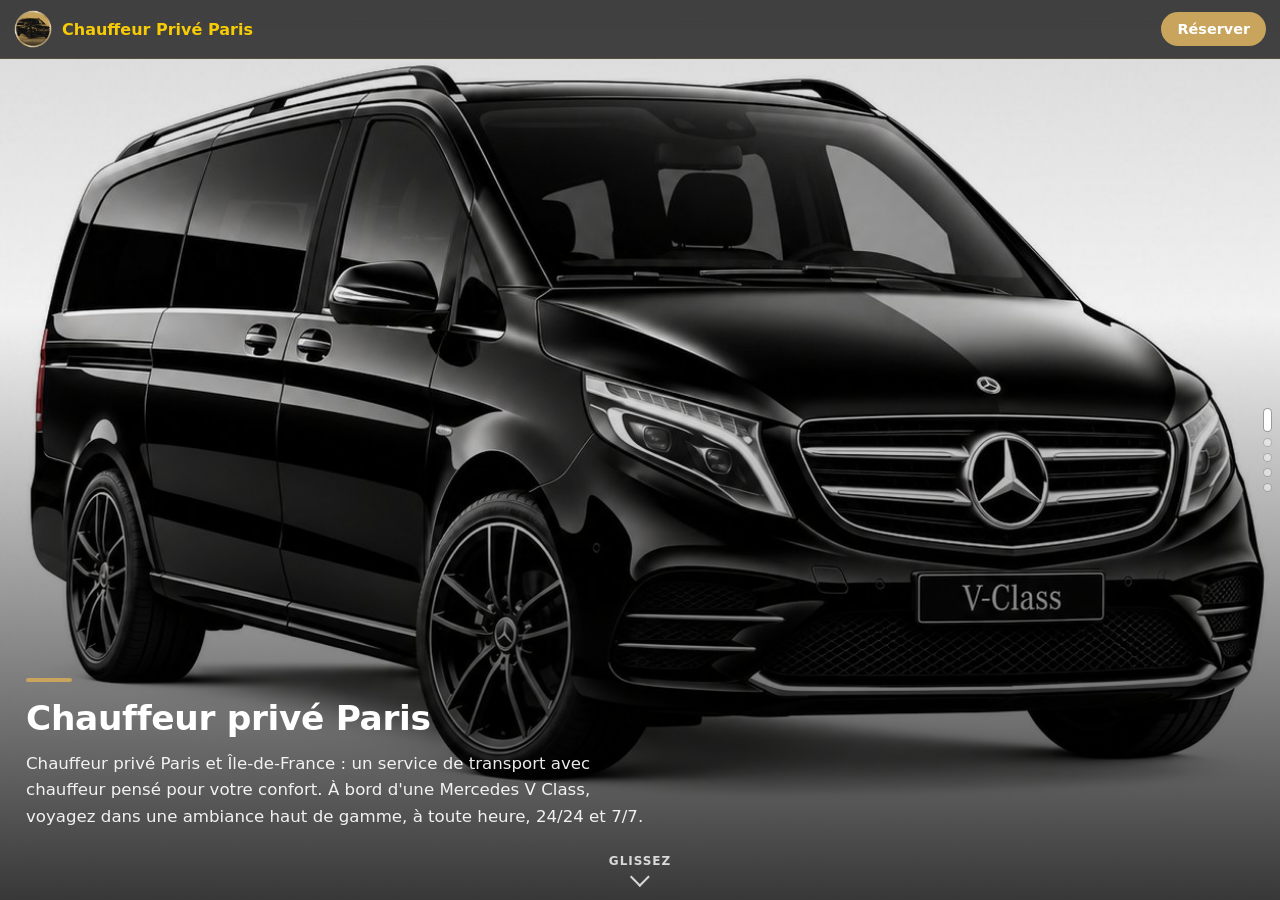
==== commit 4ca2ce32: "Référencement : accueil.html" ====
--- a/accueil.html
+++ b/accueil.html
@@ -16,7 +16,7 @@
 <meta property="og:image" content="https://rkroman-86.github.io/qr-ab/admin/images/fond-1792856144974.jpg">
 <meta name="twitter:card" content="summary_large_image">
 <meta name="theme-color" content="#111111">
-<link rel="icon" href="images/logo-1792964951491.png">
+<link rel="icon" href="images/logo-1792965293867.png">
 <script type="application/ld+json">
 {
   "@context": "https://schema.org",
@@ -25,7 +25,7 @@
   "description": "Chauffeur privé Paris en Mercedes V Class : transfert aéroport, Disneyland, Normandie. Disponible 24/24, 7/7. Contactez-nous par WhatsApp, SMS ou e-mail.",
   "url": "https://rkroman-86.github.io/qr-ab/admin/",
   "image": "https://rkroman-86.github.io/qr-ab/admin/images/fond-1792856144974.jpg",
-  "logo": "https://rkroman-86.github.io/qr-ab/admin/images/logo-1792964951491.png",
+  "logo": "https://rkroman-86.github.io/qr-ab/admin/images/logo-1792965293867.png",
   "telephone": "+33650391024",
   "email": "rkroman86@gmail.com",
   "areaServed": [
@@ -172,7 +172,7 @@
 </style>
 </head>
 <body class="mode-home" style="background:#111111">
-<div id="page"><div class="qh" style="--fond: #111111; --fond2: #111111; --texte: #f7cb05; --accent: #c9a45c; --police: system-ui, -apple-system, &quot;Segoe UI&quot;, Roboto, Helvetica, Arial, sans-serif;"><div class="qh-defile" tabindex="0"><section class="qh-panneau qh-p-photo" style="background-image: url(&quot;images/fond-1792856144974.jpg&quot;);"><div class="qh-corps"><div class="qh-trait"></div><h2 class="qh-titre">Chauffeur privé Paris</h2><p class="qh-texte">Chauffeur privé Paris et Île-de-France : un service de transport avec chauffeur pensé pour votre confort. À bord d'une Mercedes V Class, voyagez dans une ambiance haut de gamme, à toute heure, 24/24 et 7/7.</p></div><div class="qh-indice">GLISSEZ</div></section><section class="qh-panneau qh-p-texte"><div class="qh-corps"><div class="qh-trait"></div><h2 class="qh-titre">Transfert aéroport Paris</h2><p class="qh-texte">Pour votre transfert aéroport Paris, votre chauffeur vous accompagne au départ comme à l'arrivée. Un trajet serein et ponctuel, de jour comme de nuit, avec un véhicule tout confort.</p></div></section><section class="qh-panneau qh-p-texte"><div class="qh-corps"><div class="qh-trait"></div><h2 class="qh-titre">Chauffeur Disneyland Paris</h2><p class="qh-texte">Une journée en famille ou entre amis ? Votre chauffeur Disneyland Paris vous conduit jusqu'au parc et vous ramène à bon port. Le véhicule peut accueillir jusqu'à 7 passagers.</p></div></section><section class="qh-panneau qh-p-texte"><div class="qh-corps"><div class="qh-trait"></div><h2 class="qh-titre">Chauffeur longue distance Normandie</h2><p class="qh-texte">Pour un trajet longue distance Normandie, un déplacement d'accompagnement ou un événement, voyagez l'esprit libre. Installez-vous dans un véhicule de luxe et profitez de la route en toute tranquillité.</p></div></section><section class="qh-panneau qh-p-texte"><div class="qh-corps"><div class="qh-trait"></div><h2 class="qh-titre">Contactez votre chauffeur</h2><p class="qh-texte">Pour réserver votre chauffeur privé Paris, écrivez-nous par WhatsApp, SMS ou e-mail. Précisez votre trajet et le nombre de passagers : nous revenons vers vous rapidement, 24/24 et 7/7.</p></div></section></div><div class="qh-barre"><img class="qh-logo" src="images/logo-1792964951491.png" alt=""><div class="qh-nom">Chauffeur Privé Paris</div><a class="qh-contact" href="./#contact" style="background: rgb(201, 164, 92); color: rgb(255, 255, 255);">Réserver</a></div><div class="qh-points"><button type="button" class="qh-point actif" aria-label="Article 1"></button><button type="button" class="qh-point" aria-label="Article 2"></button><button type="button" class="qh-point" aria-label="Article 3"></button><button type="button" class="qh-point" aria-label="Article 4"></button><button type="button" class="qh-point" aria-label="Article 5"></button></div></div></div>
+<div id="page"><div class="qh" style="--fond: #111111; --fond2: #111111; --texte: #f7cb05; --accent: #c9a45c; --police: system-ui, -apple-system, &quot;Segoe UI&quot;, Roboto, Helvetica, Arial, sans-serif;"><div class="qh-defile" tabindex="0"><section class="qh-panneau qh-p-photo" style="background-image: url(&quot;images/fond-1792856144974.jpg&quot;);"><div class="qh-corps"><div class="qh-trait"></div><h2 class="qh-titre">Chauffeur privé Paris</h2><p class="qh-texte">Chauffeur privé Paris et Île-de-France : un service de transport avec chauffeur pensé pour votre confort. À bord d'une Mercedes V Class, voyagez dans une ambiance haut de gamme, à toute heure, 24/24 et 7/7.</p></div><div class="qh-indice">GLISSEZ</div></section><section class="qh-panneau qh-p-texte"><div class="qh-corps"><div class="qh-trait"></div><h2 class="qh-titre">Transfert aéroport Paris</h2><p class="qh-texte">Pour votre transfert aéroport Paris, votre chauffeur vous accompagne au départ comme à l'arrivée. Un trajet serein et ponctuel, de jour comme de nuit, avec un véhicule tout confort.</p></div></section><section class="qh-panneau qh-p-texte"><div class="qh-corps"><div class="qh-trait"></div><h2 class="qh-titre">Chauffeur Disneyland Paris</h2><p class="qh-texte">Une journée en famille ou entre amis ? Votre chauffeur Disneyland Paris vous conduit jusqu'au parc et vous ramène à bon port. Le véhicule peut accueillir jusqu'à 7 passagers.</p></div></section><section class="qh-panneau qh-p-texte"><div class="qh-corps"><div class="qh-trait"></div><h2 class="qh-titre">Chauffeur longue distance Normandie</h2><p class="qh-texte">Pour un trajet longue distance Normandie, un déplacement d'accompagnement ou un événement, voyagez l'esprit libre. Installez-vous dans un véhicule de luxe et profitez de la route en toute tranquillité.</p></div></section><section class="qh-panneau qh-p-texte"><div class="qh-corps"><div class="qh-trait"></div><h2 class="qh-titre">Contactez votre chauffeur</h2><p class="qh-texte">Pour réserver votre chauffeur privé Paris, écrivez-nous par WhatsApp, SMS ou e-mail. Précisez votre trajet et le nombre de passagers : nous revenons vers vous rapidement, 24/24 et 7/7.</p></div></section></div><div class="qh-barre"><img class="qh-logo" src="images/logo-1792965293867.png" alt=""><div class="qh-nom">Chauffeur Privé Paris</div><a class="qh-contact" href="./#contact" style="background: rgb(201, 164, 92); color: rgb(255, 255, 255);">Réserver</a></div><div class="qh-points"><button type="button" class="qh-point actif" aria-label="Article 1"></button><button type="button" class="qh-point" aria-label="Article 2"></button><button type="button" class="qh-point" aria-label="Article 3"></button><button type="button" class="qh-point" aria-label="Article 4"></button><button type="button" class="qh-point" aria-label="Article 5"></button></div></div></div>
 <script src="commun.js"></script>
 <script>window.QP_VUE="home";
 (function(){
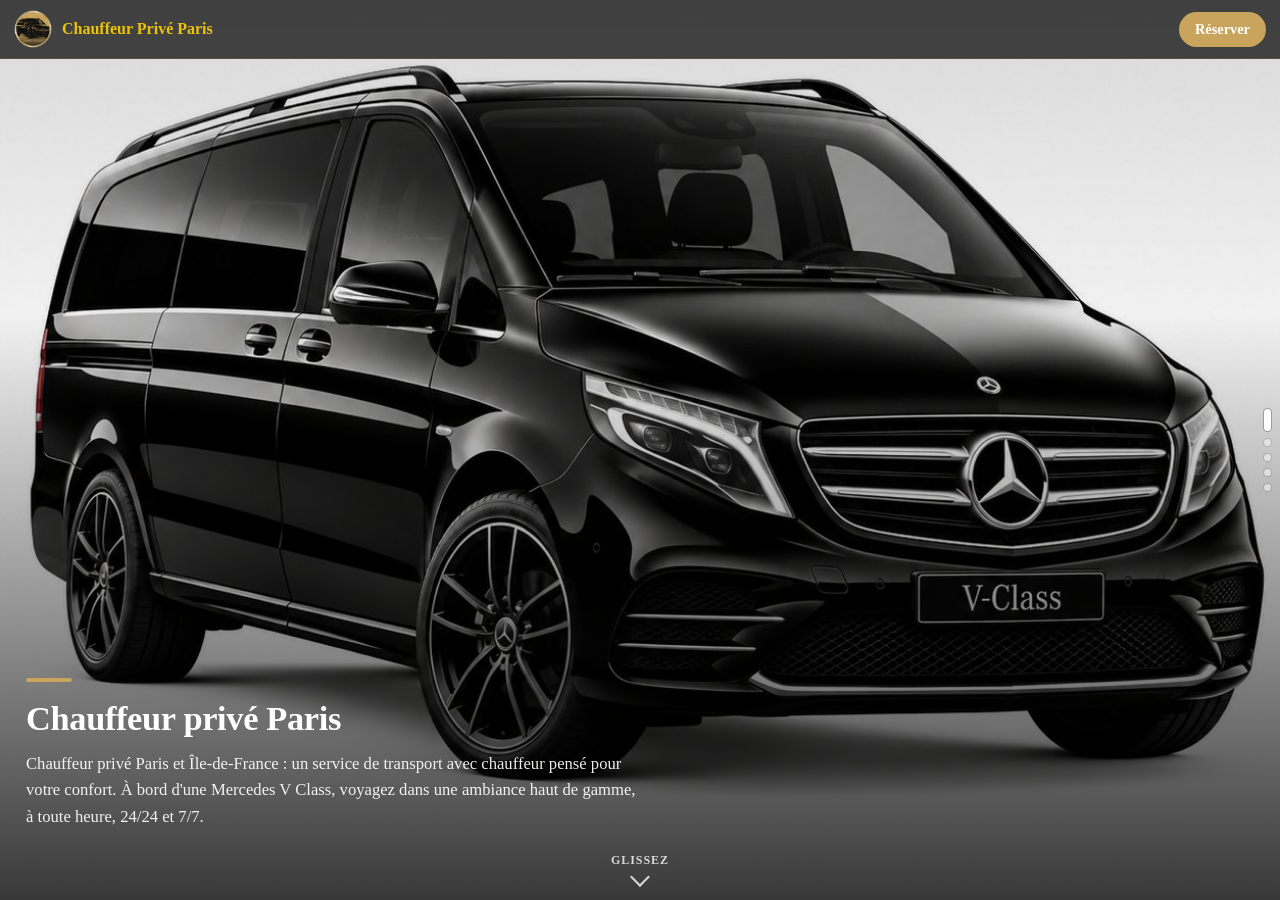
==== commit e34cd38c: "Référencement : accueil.html" ====
--- a/accueil.html
+++ b/accueil.html
@@ -172,7 +172,7 @@
 </style>
 </head>
 <body class="mode-home" style="background:#111111">
-<div id="page"><div class="qh" style="--fond: #111111; --fond2: #111111; --texte: #f7cb05; --accent: #c9a45c; --police: system-ui, -apple-system, &quot;Segoe UI&quot;, Roboto, Helvetica, Arial, sans-serif;"><div class="qh-defile" tabindex="0"><section class="qh-panneau qh-p-photo" style="background-image: url(&quot;images/fond-1792856144974.jpg&quot;);"><div class="qh-corps"><div class="qh-trait"></div><h2 class="qh-titre">Chauffeur privé Paris</h2><p class="qh-texte">Chauffeur privé Paris et Île-de-France : un service de transport avec chauffeur pensé pour votre confort. À bord d'une Mercedes V Class, voyagez dans une ambiance haut de gamme, à toute heure, 24/24 et 7/7.</p></div><div class="qh-indice">GLISSEZ</div></section><section class="qh-panneau qh-p-texte"><div class="qh-corps"><div class="qh-trait"></div><h2 class="qh-titre">Transfert aéroport Paris</h2><p class="qh-texte">Pour votre transfert aéroport Paris, votre chauffeur vous accompagne au départ comme à l'arrivée. Un trajet serein et ponctuel, de jour comme de nuit, avec un véhicule tout confort.</p></div></section><section class="qh-panneau qh-p-texte"><div class="qh-corps"><div class="qh-trait"></div><h2 class="qh-titre">Chauffeur Disneyland Paris</h2><p class="qh-texte">Une journée en famille ou entre amis ? Votre chauffeur Disneyland Paris vous conduit jusqu'au parc et vous ramène à bon port. Le véhicule peut accueillir jusqu'à 7 passagers.</p></div></section><section class="qh-panneau qh-p-texte"><div class="qh-corps"><div class="qh-trait"></div><h2 class="qh-titre">Chauffeur longue distance Normandie</h2><p class="qh-texte">Pour un trajet longue distance Normandie, un déplacement d'accompagnement ou un événement, voyagez l'esprit libre. Installez-vous dans un véhicule de luxe et profitez de la route en toute tranquillité.</p></div></section><section class="qh-panneau qh-p-texte"><div class="qh-corps"><div class="qh-trait"></div><h2 class="qh-titre">Contactez votre chauffeur</h2><p class="qh-texte">Pour réserver votre chauffeur privé Paris, écrivez-nous par WhatsApp, SMS ou e-mail. Précisez votre trajet et le nombre de passagers : nous revenons vers vous rapidement, 24/24 et 7/7.</p></div></section></div><div class="qh-barre"><img class="qh-logo" src="images/logo-1792965293867.png" alt=""><div class="qh-nom">Chauffeur Privé Paris</div><a class="qh-contact" href="./#contact" style="background: rgb(201, 164, 92); color: rgb(255, 255, 255);">Réserver</a></div><div class="qh-points"><button type="button" class="qh-point actif" aria-label="Article 1"></button><button type="button" class="qh-point" aria-label="Article 2"></button><button type="button" class="qh-point" aria-label="Article 3"></button><button type="button" class="qh-point" aria-label="Article 4"></button><button type="button" class="qh-point" aria-label="Article 5"></button></div></div></div>
+<div id="page"><div class="qh" style="--fond: #111111; --fond2: #111111; --texte: #edc309; --accent: #c9a45c; --police: &quot;Didot&quot;, &quot;Bodoni MT&quot;, &quot;Playfair Display&quot;, Georgia, &quot;Times New Roman&quot;, serif;"><div class="qh-defile" tabindex="0"><section class="qh-panneau qh-p-photo" style="background-image: url(&quot;images/fond-1792856144974.jpg&quot;);"><div class="qh-corps"><div class="qh-trait"></div><h2 class="qh-titre">Chauffeur privé Paris</h2><p class="qh-texte">Chauffeur privé Paris et Île-de-France : un service de transport avec chauffeur pensé pour votre confort. À bord d'une Mercedes V Class, voyagez dans une ambiance haut de gamme, à toute heure, 24/24 et 7/7.</p></div><div class="qh-indice">GLISSEZ</div></section><section class="qh-panneau qh-p-texte"><div class="qh-corps"><div class="qh-trait"></div><h2 class="qh-titre">Transfert aéroport Paris</h2><p class="qh-texte">Pour votre transfert aéroport Paris, votre chauffeur vous accompagne au départ comme à l'arrivée. Un trajet serein et ponctuel, de jour comme de nuit, avec un véhicule tout confort.</p></div></section><section class="qh-panneau qh-p-texte"><div class="qh-corps"><div class="qh-trait"></div><h2 class="qh-titre">Chauffeur Disneyland Paris</h2><p class="qh-texte">Une journée en famille ou entre amis ? Votre chauffeur Disneyland Paris vous conduit jusqu'au parc et vous ramène à bon port. Le véhicule peut accueillir jusqu'à 7 passagers.</p></div></section><section class="qh-panneau qh-p-texte"><div class="qh-corps"><div class="qh-trait"></div><h2 class="qh-titre">Chauffeur longue distance Normandie</h2><p class="qh-texte">Pour un trajet longue distance Normandie, un déplacement d'accompagnement ou un événement, voyagez l'esprit libre. Installez-vous dans un véhicule de luxe et profitez de la route en toute tranquillité.</p></div></section><section class="qh-panneau qh-p-texte"><div class="qh-corps"><div class="qh-trait"></div><h2 class="qh-titre">Contactez votre chauffeur</h2><p class="qh-texte">Pour réserver votre chauffeur privé Paris, écrivez-nous par WhatsApp, SMS ou e-mail. Précisez votre trajet et le nombre de passagers : nous revenons vers vous rapidement, 24/24 et 7/7.</p></div></section></div><div class="qh-barre"><img class="qh-logo" src="images/logo-1792965293867.png" alt=""><div class="qh-nom">Chauffeur Privé Paris</div><a class="qh-contact" href="./#contact" style="background: rgb(201, 164, 92); color: rgb(255, 255, 255);">Réserver</a></div><div class="qh-points"><button type="button" class="qh-point actif" aria-label="Article 1"></button><button type="button" class="qh-point" aria-label="Article 2"></button><button type="button" class="qh-point" aria-label="Article 3"></button><button type="button" class="qh-point" aria-label="Article 4"></button><button type="button" class="qh-point" aria-label="Article 5"></button></div></div></div>
 <script src="commun.js"></script>
 <script>window.QP_VUE="home";
 (function(){
